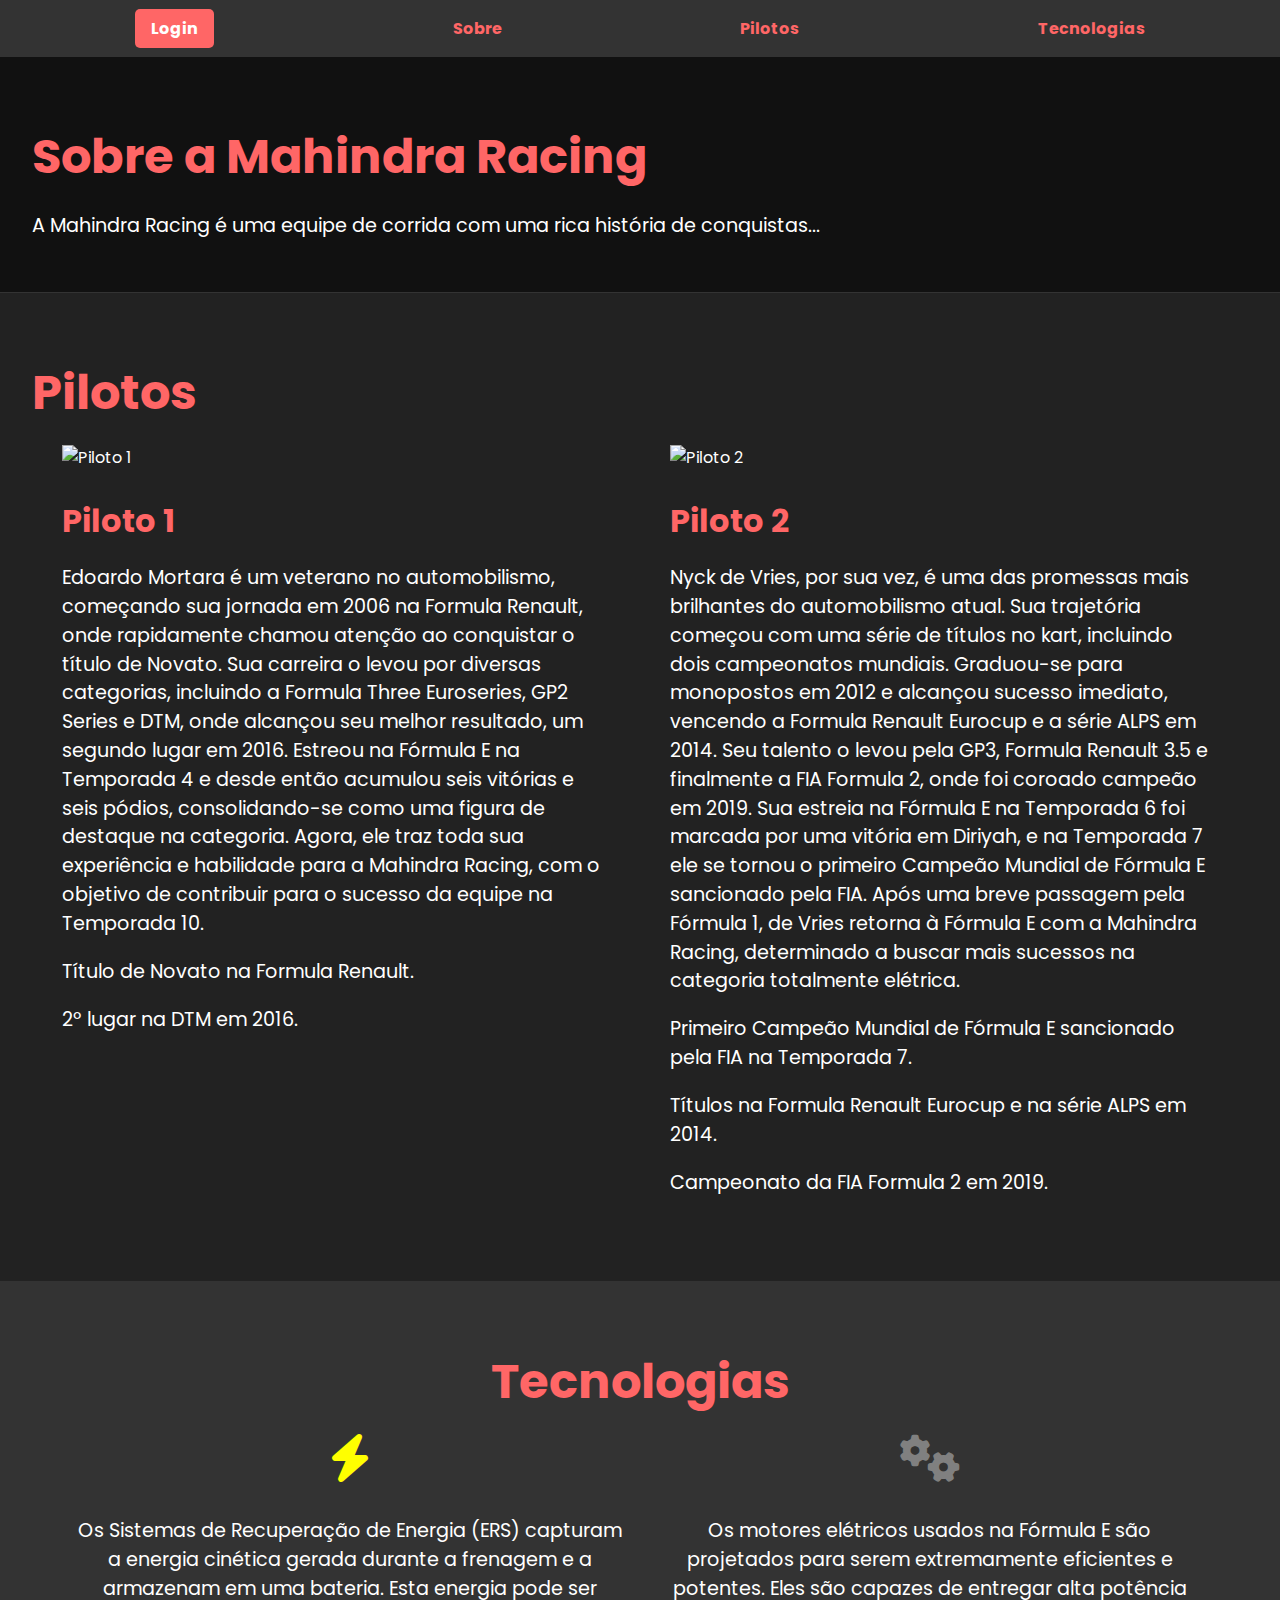
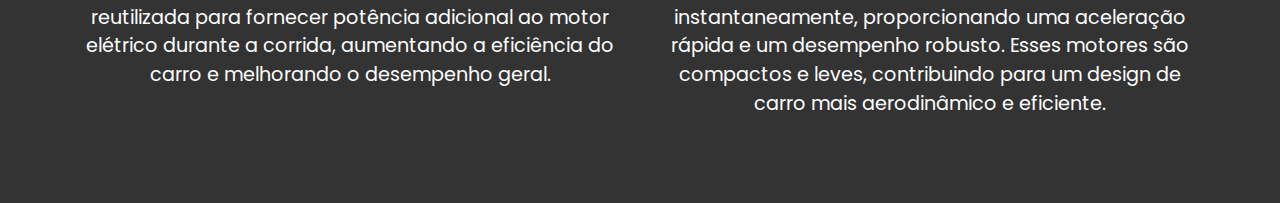
==== index.html @ 0c176dfe "adicionando sprint de web na org" ====
<!DOCTYPE html>
<html lang="pt">
<head>
    <meta charset="UTF-8">
    <meta name="viewport" content="width=device-width, initial-scale=1.0">
    <title>Mahindra Racing</title>
    <link rel="stylesheet" href="CSS/styles.css">
    <link rel="stylesheet" href="https://cdnjs.cloudflare.com/ajax/libs/font-awesome/6.0.0-beta3/css/all.min.css">
    <link href="https://fonts.googleapis.com/css2?family=Poppins:wght@400;700&display=swap" rel="stylesheet">
</head>
<body>
    <nav>
        <ul>
            <li><a href="login.html" class="login-link">Login</a></li>
            <li><a href="#sobre">Sobre</a></li>
            <li><a href="#pilotos">Pilotos</a></li>
            <li><a href="#tecnologias">Tecnologias</a></li>
        </ul>
    </nav>

    <div class="slideshow-container">
        <div class="mySlides fade">
            <img src="https://www.mahindraracing.com/_next/image?url=https%3A%2F%2Fwww.mahindraracing.com%2Fassets%2F1ba6a508-7164-4cf8-81af-1a603f392a72&w=1920&q=100" style="width:100%">
        </div>
        <div class="mySlides fade">
            <img src="https://resources.formula-e.pulselive.com/photo-resources/2022/11/10/10777747-42a4-4be5-b051-600dfeae76d8/Sloqx5LK.jpg?width=1440&height=810" style="width:100%">
        </div>
    </div>

    <section id="sobre">
        <h1>Sobre a Mahindra Racing</h1>
        <p>A Mahindra Racing é uma equipe de corrida com uma rica história de conquistas...</p>
    </section>

    <section id="pilotos">
        <h1>Pilotos</h1>
        <div class="pilotos-container">
            <div class="piloto">
                <img src="https://www.mahindraracing.com/_next/image?url=https%3A%2F%2Fwww.mahindraracing.com%2Fassets%2F4eea27ff-a222-4b56-97cb-f37882845bd2&w=1920&q=100" alt="Piloto 1">
                <h2>Piloto 1</h2>
                <p>Edoardo Mortara é um veterano no automobilismo, começando sua jornada em 2006 na Formula Renault, onde rapidamente chamou atenção ao conquistar o título de Novato. Sua carreira o levou por diversas categorias, incluindo a Formula Three Euroseries, GP2 Series e DTM, onde alcançou seu melhor resultado, um segundo lugar em 2016. Estreou na Fórmula E na Temporada 4 e desde então acumulou seis vitórias e seis pódios, consolidando-se como uma figura de destaque na categoria. Agora, ele traz toda sua experiência e habilidade para a Mahindra Racing, com o objetivo de contribuir para o sucesso da equipe na Temporada 10.</p>
                <p>Título de Novato na Formula Renault.</p>
                <p>2º lugar na DTM em 2016.</p>
            </div>
            <div class="piloto">
                <img src="https://www.mahindraracing.com/_next/image?url=https%3A%2F%2Fwww.mahindraracing.com%2Fassets%2Faac57e01-a02f-4573-92a5-82c393ca94e6&w=1920&q=100" alt="Piloto 2">
                <h2>Piloto 2</h2>
                <p>Nyck de Vries, por sua vez, é uma das promessas mais brilhantes do automobilismo atual. Sua trajetória começou com uma série de títulos no kart, incluindo dois campeonatos mundiais. Graduou-se para monopostos em 2012 e alcançou sucesso imediato, vencendo a Formula Renault Eurocup e a série ALPS em 2014. Seu talento o levou pela GP3, Formula Renault 3.5 e finalmente a FIA Formula 2, onde foi coroado campeão em 2019. Sua estreia na Fórmula E na Temporada 6 foi marcada por uma vitória em Diriyah, e na Temporada 7 ele se tornou o primeiro Campeão Mundial de Fórmula E sancionado pela FIA. Após uma breve passagem pela Fórmula 1, de Vries retorna à Fórmula E com a Mahindra Racing, determinado a buscar mais sucessos na categoria totalmente elétrica.</p>
                <p>Primeiro Campeão Mundial de Fórmula E sancionado pela FIA na Temporada 7.</p>
                <p>Títulos na Formula Renault Eurocup e na série ALPS em 2014.</p>
                <p>Campeonato da FIA Formula 2 em 2019.</p>
            </div>
        </div>
    </section>

    <section id="tecnologias">
        <h1>Tecnologias</h1>
        <div class="tecnologia-container">
            <div class="tecnologia">
                <i class="fas fa-bolt" style="font-size:48px;color:yellow"></i>
                <p>Os Sistemas de Recuperação de Energia (ERS) capturam a energia cinética gerada durante a frenagem e a armazenam em uma bateria. Esta energia pode ser reutilizada para fornecer potência adicional ao motor elétrico durante a corrida, aumentando a eficiência do carro e melhorando o desempenho geral.</p>
            </div>
            <div class="tecnologia">
                <i class="fas fa-cogs" style="font-size:48px;color:gray"></i>
                <p>Os motores elétricos usados na Fórmula E são projetados para serem extremamente eficientes e potentes. Eles são capazes de entregar alta potência instantaneamente, proporcionando uma aceleração rápida e um desempenho robusto. Esses motores são compactos e leves, contribuindo para um design de carro mais aerodinâmico e eficiente.</p>
            </div>
        </div>
    </section>

    <script src="js/scripts.js"></script>
</body>
</html>
---- CSS/styles.css ----
body {
    font-family: 'Poppins', sans-serif;
    margin: 0;
    padding: 0;
    background-color: #000;
    color: #fff;
    scroll-behavior: smooth;
}

nav {
    background-color: #333;
    padding: 1rem;
}

nav ul {
    list-style: none;
    display: flex;
    justify-content: space-around;
    margin: 0;
    padding: 0;
}

nav ul li {
    margin: 0 10px;
}

nav ul li a {
    color: #ff6666;
    text-decoration: none;
    font-weight: bold;
}

nav ul li a.login-link {
    background-color: #ff6666;
    color: #fff;
    padding: 0.5rem 1rem;
    border-radius: 5px;
}

nav ul li a.login-link:hover {
    background-color: #cc4d4d;
}

/* Estilos adicionais aqui */


.slideshow-container {
    position: relative;
    max-width: 100%;
    margin: auto;
    overflow: hidden;
}

.mySlides {
    display: none;
}

.mySlides img {
    width: 100%;
}

.fade {
    animation-name: fade;
    animation-duration: 1.5s;
}

@keyframes fade {
    from {opacity: .4}
    to {opacity: 1}
}

section {
    padding: 2rem;
    border-bottom: 1px solid #333;
}

#sobre {
    background-color: #111;
    text-align: left; /* Alinhamento à esquerda */
}

#pilotos {
    background-color: #222;
    
}



#tecnologias {
    background-color: #333;
    text-align: center; /* Centraliza as tecnologias */
}

h1 {
    color: #ff6666; /* vermelho suave */
    font-size: 3rem; /* tamanho aumentado */
    margin-bottom: 1rem;
}

h2 {
    color: #ff6666; /* vermelho suave */
    font-size: 2rem; /* tamanho aumentado */
    margin-bottom: 0.5rem;
}

p {
    color: #ffffff; /* branco */
    font-size: 1.2rem; /* tamanho aumentado */
    line-height: 1.5;
}

.pilotos-container {
    display: flex;
    justify-content: space-around;
    flex-wrap: wrap;
}

.light {
    width: 100px;
    height: 100px;
    background-color: #ff6666;
    border-radius: 50%;
    animation: pulse 2s infinite alternate;
}

@keyframes pulse {
    0% {
        box-shadow: 0 0 20px 5px rgba(255, 102, 102, 0.2);
    }
    100% {
        box-shadow: 0 0 50px 10px rgba(255, 102, 102, 0.9);
    }
}


.piloto, .tecnologia {
    margin-bottom: 2rem;
    flex: 1;
    min-width: 300px; /* ajuste conforme necessário */
    max-width: 45%; /* para garantir algum espaçamento entre os elementos */
}

.tecnologia-container {
    display: flex;
    justify-content: center;
    gap: 2rem;
}

.tecnologia i {
    margin-bottom: 1rem;
}
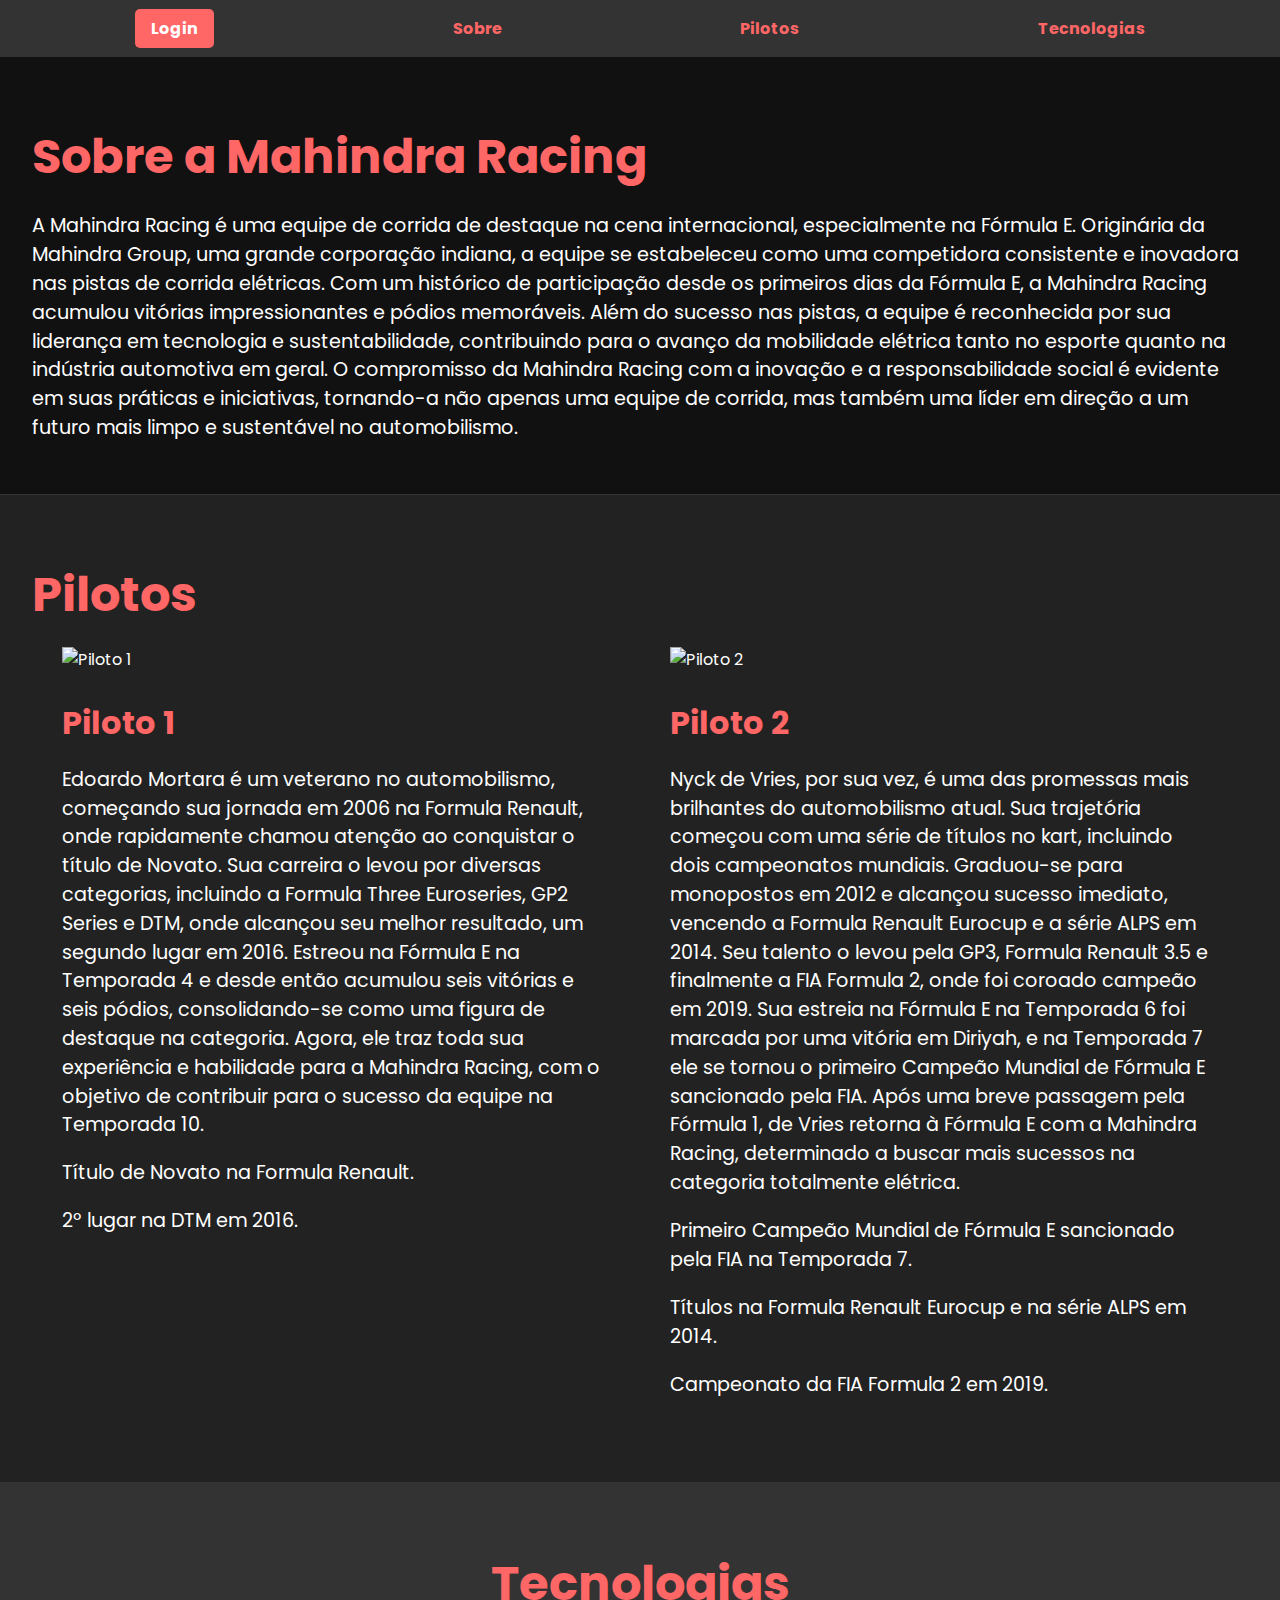
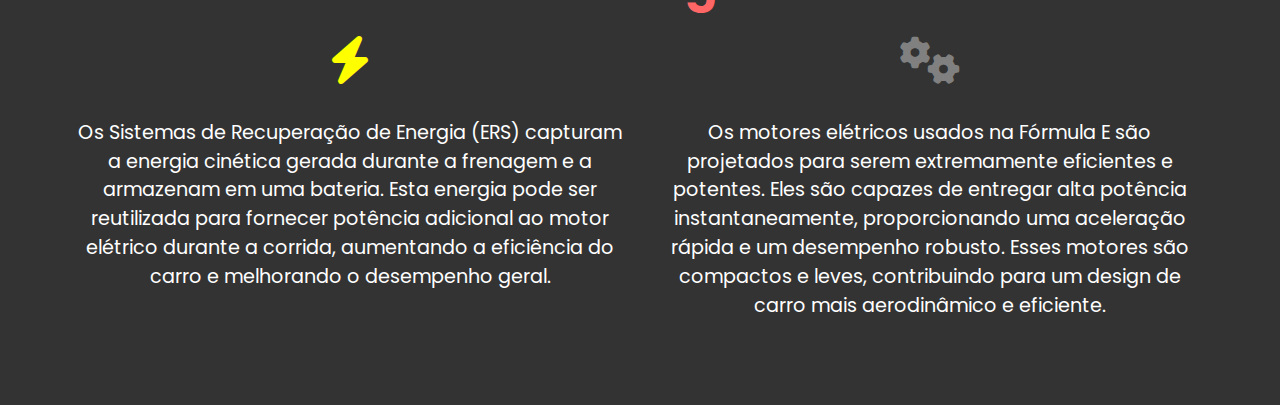
==== commit c1612907: "adicionando o sobre" ====
--- a/index.html
+++ b/index.html
@@ -29,7 +29,11 @@
 
     <section id="sobre">
         <h1>Sobre a Mahindra Racing</h1>
-        <p>A Mahindra Racing é uma equipe de corrida com uma rica história de conquistas...</p>
+        <p>A Mahindra Racing é uma equipe de corrida de destaque na cena internacional, especialmente na Fórmula E. Originária da Mahindra Group, uma grande corporação indiana, a equipe se estabeleceu como uma competidora consistente e inovadora nas pistas de corrida elétricas.
+
+            Com um histórico de participação desde os primeiros dias da Fórmula E, a Mahindra Racing acumulou vitórias impressionantes e pódios memoráveis. Além do sucesso nas pistas, a equipe é reconhecida por sua liderança em tecnologia e sustentabilidade, contribuindo para o avanço da mobilidade elétrica tanto no esporte quanto na indústria automotiva em geral.
+            
+            O compromisso da Mahindra Racing com a inovação e a responsabilidade social é evidente em suas práticas e iniciativas, tornando-a não apenas uma equipe de corrida, mas também uma líder em direção a um futuro mais limpo e sustentável no automobilismo.</p>
     </section>
 
     <section id="pilotos">
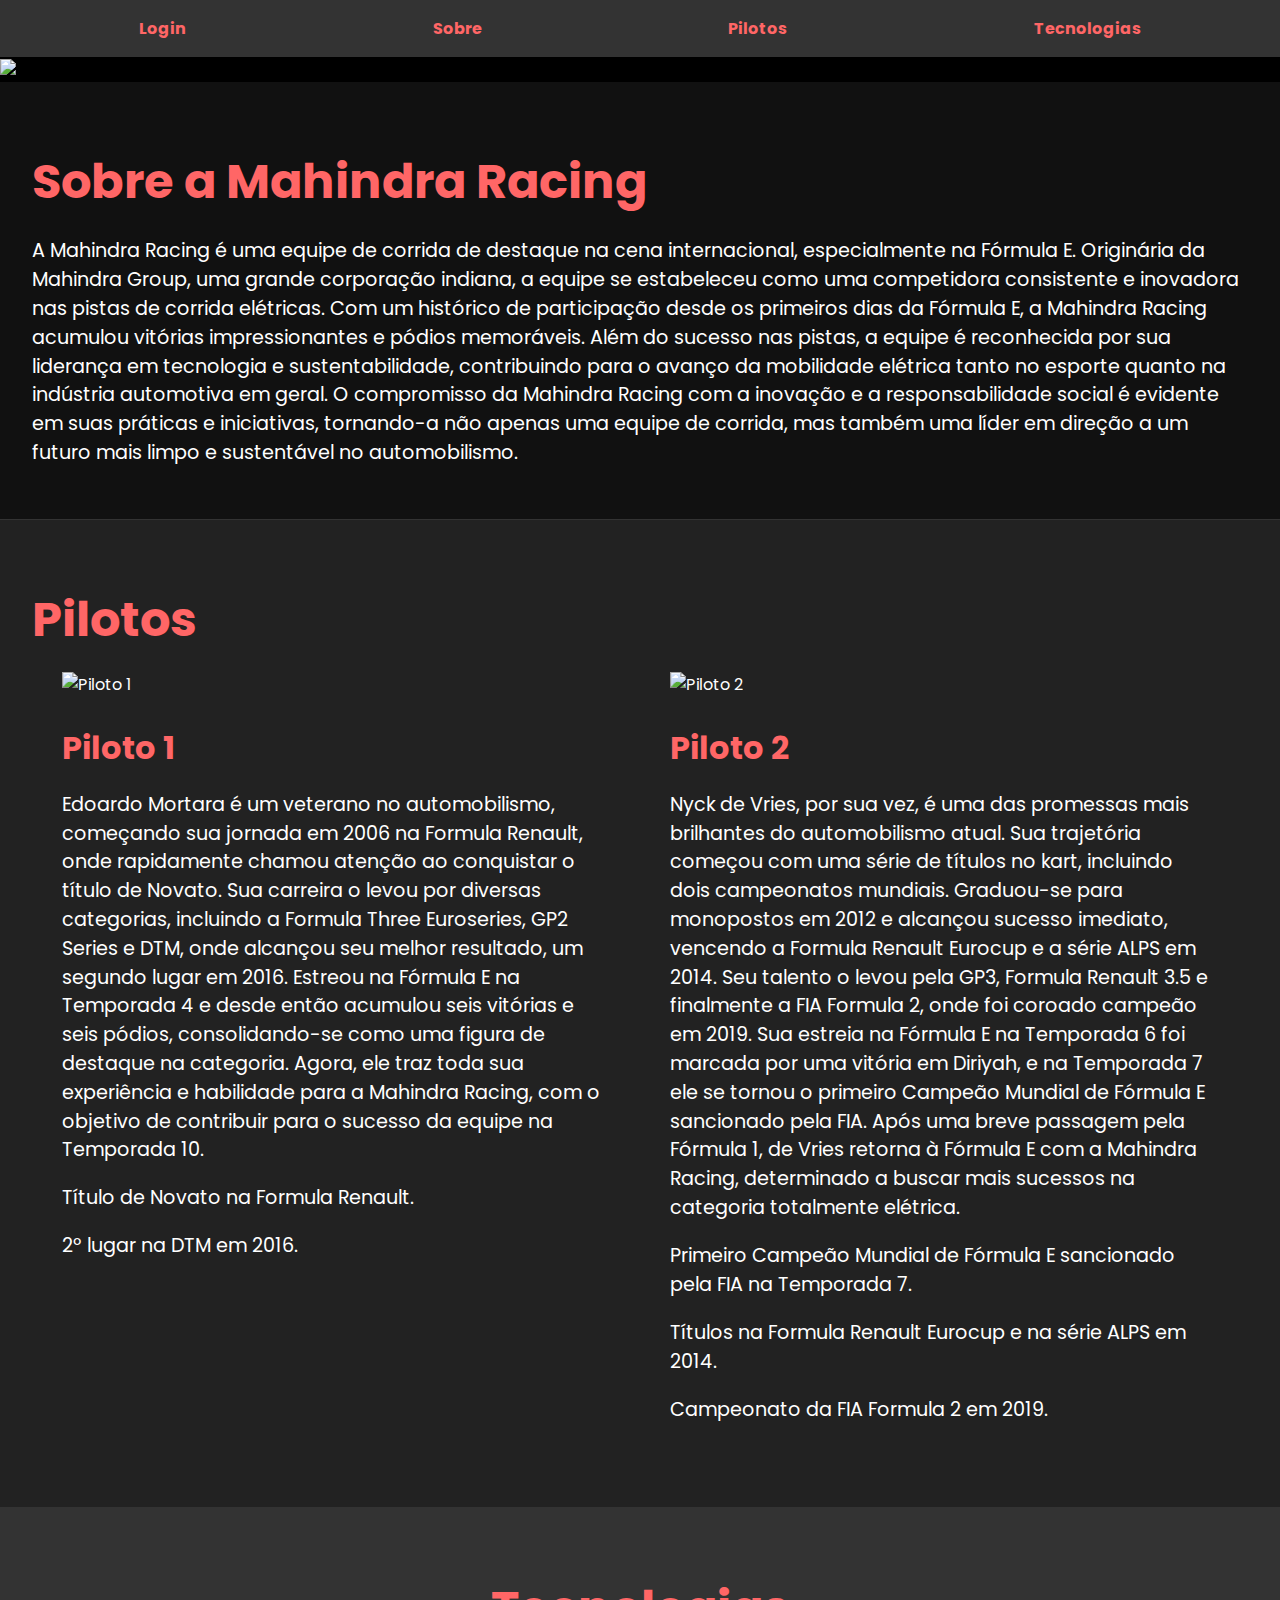
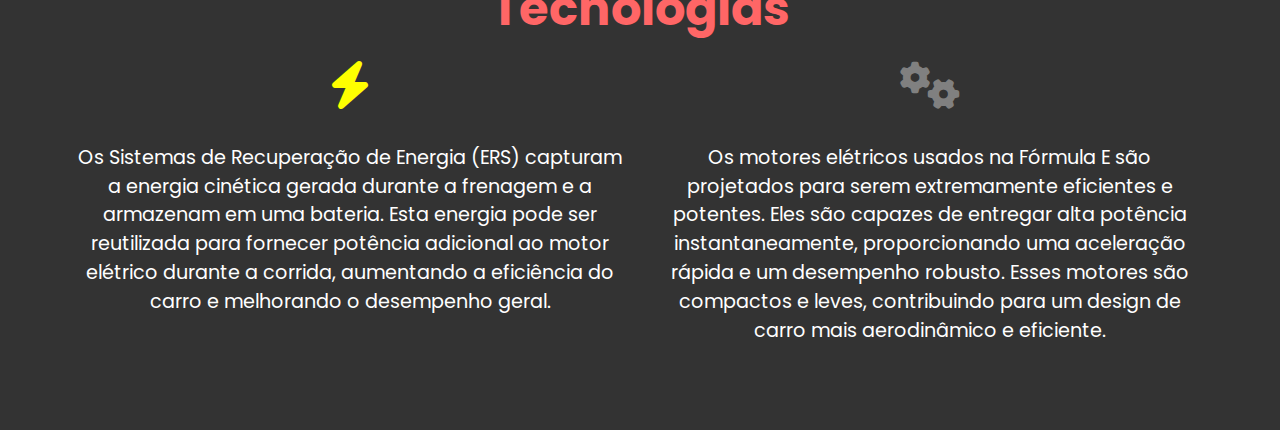
==== commit d293c0b1: "resolvendo  erro do slideshow" ====
--- a/index.html
+++ b/index.html
@@ -18,59 +18,57 @@
         </ul>
     </nav>
 
-    <div class="slideshow-container">
-        <div class="mySlides fade">
-            <img src="https://www.mahindraracing.com/_next/image?url=https%3A%2F%2Fwww.mahindraracing.com%2Fassets%2F1ba6a508-7164-4cf8-81af-1a603f392a72&w=1920&q=100" style="width:100%">
+<div class="slideshow-container">
+    <div class="mySlides fade">
+        <img src="https://www.mahindraracing.com/_next/image?url=https%3A%2F%2Fwww.mahindraracing.com%2Fassets%2F1ba6a508-7164-4cf8-81af-1a603f392a72&w=1920&q=100" style="width:100%">
+    </div>
+    <div class="mySlides fade">
+        <img src="https://resources.formula-e.pulselive.com/photo-resources/2022/11/10/10777747-42a4-4be5-b051-600dfeae76d8/Sloqx5LK.jpg?width=1440&height=810" style="width:100%">
+    </div>
+</div>
+
+<section id="sobre">
+    <h1>Sobre a Mahindra Racing</h1>
+    <p>A Mahindra Racing é uma equipe de corrida de destaque na cena internacional, especialmente na Fórmula E. Originária da Mahindra Group, uma grande corporação indiana, a equipe se estabeleceu como uma competidora consistente e inovadora nas pistas de corrida elétricas.
+
+        Com um histórico de participação desde os primeiros dias da Fórmula E, a Mahindra Racing acumulou vitórias impressionantes e pódios memoráveis. Além do sucesso nas pistas, a equipe é reconhecida por sua liderança em tecnologia e sustentabilidade, contribuindo para o avanço da mobilidade elétrica tanto no esporte quanto na indústria automotiva em geral.
+        
+        O compromisso da Mahindra Racing com a inovação e a responsabilidade social é evidente em suas práticas e iniciativas, tornando-a não apenas uma equipe de corrida, mas também uma líder em direção a um futuro mais limpo e sustentável no automobilismo.</p>
+</section>
+
+<section id="pilotos">
+    <h1>Pilotos</h1>
+    <div class="pilotos-container">
+        <div class="piloto">
+            <img src="https://www.mahindraracing.com/_next/image?url=https%3A%2F%2Fwww.mahindraracing.com%2Fassets%2F4eea27ff-a222-4b56-97cb-f37882845bd2&w=1920&q=100" alt="Piloto 1">
+            <h2>Piloto 1</h2>
+            <p>Edoardo Mortara é um veterano no automobilismo, começando sua jornada em 2006 na Formula Renault, onde rapidamente chamou atenção ao conquistar o título de Novato. Sua carreira o levou por diversas categorias, incluindo a Formula Three Euroseries, GP2 Series e DTM, onde alcançou seu melhor resultado, um segundo lugar em 2016. Estreou na Fórmula E na Temporada 4 e desde então acumulou seis vitórias e seis pódios, consolidando-se como uma figura de destaque na categoria. Agora, ele traz toda sua experiência e habilidade para a Mahindra Racing, com o objetivo de contribuir para o sucesso da equipe na Temporada 10.</p>
+            <p>Título de Novato na Formula Renault.</p>
+            <p>2º lugar na DTM em 2016.</p>
         </div>
-        <div class="mySlides fade">
-            <img src="https://resources.formula-e.pulselive.com/photo-resources/2022/11/10/10777747-42a4-4be5-b051-600dfeae76d8/Sloqx5LK.jpg?width=1440&height=810" style="width:100%">
+        <div class="piloto">
+            <img src="https://www.mahindraracing.com/_next/image?url=https%3A%2F%2Fwww.mahindraracing.com%2Fassets%2Faac57e01-a02f-4573-92a5-82c393ca94e6&w=1920&q=100" alt="Piloto 2">
+            <h2>Piloto 2</h2>
+            <p>Nyck de Vries, por sua vez, é uma das promessas mais brilhantes do automobilismo atual. Sua trajetória começou com uma série de títulos no kart, incluindo dois campeonatos mundiais. Graduou-se para monopostos em 2012 e alcançou sucesso imediato, vencendo a Formula Renault Eurocup e a série ALPS em 2014. Seu talento o levou pela GP3, Formula Renault 3.5 e finalmente a FIA Formula 2, onde foi coroado campeão em 2019. Sua estreia na Fórmula E na Temporada 6 foi marcada por uma vitória em Diriyah, e na Temporada 7 ele se tornou o primeiro Campeão Mundial de Fórmula E sancionado pela FIA. Após uma breve passagem pela Fórmula 1, de Vries retorna à Fórmula E com a Mahindra Racing, determinado a buscar mais sucessos na categoria totalmente elétrica.</p>
+            <p>Primeiro Campeão Mundial de Fórmula E sancionado pela FIA na Temporada 7.</p>
+            <p>Títulos na Formula Renault Eurocup e na série ALPS em 2014.</p>
+            <p>Campeonato da FIA Formula 2 em 2019.</p>
         </div>
     </div>
+</section>
 
-    <section id="sobre">
-        <h1>Sobre a Mahindra Racing</h1>
-        <p>A Mahindra Racing é uma equipe de corrida de destaque na cena internacional, especialmente na Fórmula E. Originária da Mahindra Group, uma grande corporação indiana, a equipe se estabeleceu como uma competidora consistente e inovadora nas pistas de corrida elétricas.
+<section id="tecnologias">
+    <h1>Tecnologias</h1>
+    <div class="tecnologia-container">
+        <div class="tecnologia">
+            <i class="fas fa-bolt" style="font-size:48px;color:yellow"></i>
+            <p>Os Sistemas de Recuperação de Energia (ERS) capturam a energia cinética gerada durante a frenagem e a armazenam em uma bateria. Esta energia pode ser reutilizada para fornecer potência adicional ao motor elétrico durante a corrida, aumentando a eficiência do carro e melhorando o desempenho geral.</p>
+        </div>
+        <div class="tecnologia">
+            <i class="fas fa-cogs" style="font-size:48px;color:gray"></i>
+            <p>Os motores elétricos usados na Fórmula E são projetados para serem extremamente eficientes e potentes. Eles são capazes de entregar alta potência instantaneamente, proporcionando uma aceleração rápida e um desempenho robusto. Esses motores são compactos e leves, contribuindo para um design de carro mais aerodinâmico e eficiente.</p>
+        </div>
+    </div>
+</section>
 
-            Com um histórico de participação desde os primeiros dias da Fórmula E, a Mahindra Racing acumulou vitórias impressionantes e pódios memoráveis. Além do sucesso nas pistas, a equipe é reconhecida por sua liderança em tecnologia e sustentabilidade, contribuindo para o avanço da mobilidade elétrica tanto no esporte quanto na indústria automotiva em geral.
-            
-            O compromisso da Mahindra Racing com a inovação e a responsabilidade social é evidente em suas práticas e iniciativas, tornando-a não apenas uma equipe de corrida, mas também uma líder em direção a um futuro mais limpo e sustentável no automobilismo.</p>
-    </section>
-
-    <section id="pilotos">
-        <h1>Pilotos</h1>
-        <div class="pilotos-container">
-            <div class="piloto">
-                <img src="https://www.mahindraracing.com/_next/image?url=https%3A%2F%2Fwww.mahindraracing.com%2Fassets%2F4eea27ff-a222-4b56-97cb-f37882845bd2&w=1920&q=100" alt="Piloto 1">
-                <h2>Piloto 1</h2>
-                <p>Edoardo Mortara é um veterano no automobilismo, começando sua jornada em 2006 na Formula Renault, onde rapidamente chamou atenção ao conquistar o título de Novato. Sua carreira o levou por diversas categorias, incluindo a Formula Three Euroseries, GP2 Series e DTM, onde alcançou seu melhor resultado, um segundo lugar em 2016. Estreou na Fórmula E na Temporada 4 e desde então acumulou seis vitórias e seis pódios, consolidando-se como uma figura de destaque na categoria. Agora, ele traz toda sua experiência e habilidade para a Mahindra Racing, com o objetivo de contribuir para o sucesso da equipe na Temporada 10.</p>
-                <p>Título de Novato na Formula Renault.</p>
-                <p>2º lugar na DTM em 2016.</p>
-            </div>
-            <div class="piloto">
-                <img src="https://www.mahindraracing.com/_next/image?url=https%3A%2F%2Fwww.mahindraracing.com%2Fassets%2Faac57e01-a02f-4573-92a5-82c393ca94e6&w=1920&q=100" alt="Piloto 2">
-                <h2>Piloto 2</h2>
-                <p>Nyck de Vries, por sua vez, é uma das promessas mais brilhantes do automobilismo atual. Sua trajetória começou com uma série de títulos no kart, incluindo dois campeonatos mundiais. Graduou-se para monopostos em 2012 e alcançou sucesso imediato, vencendo a Formula Renault Eurocup e a série ALPS em 2014. Seu talento o levou pela GP3, Formula Renault 3.5 e finalmente a FIA Formula 2, onde foi coroado campeão em 2019. Sua estreia na Fórmula E na Temporada 6 foi marcada por uma vitória em Diriyah, e na Temporada 7 ele se tornou o primeiro Campeão Mundial de Fórmula E sancionado pela FIA. Após uma breve passagem pela Fórmula 1, de Vries retorna à Fórmula E com a Mahindra Racing, determinado a buscar mais sucessos na categoria totalmente elétrica.</p>
-                <p>Primeiro Campeão Mundial de Fórmula E sancionado pela FIA na Temporada 7.</p>
-                <p>Títulos na Formula Renault Eurocup e na série ALPS em 2014.</p>
-                <p>Campeonato da FIA Formula 2 em 2019.</p>
-            </div>
-        </div>
-    </section>
-
-    <section id="tecnologias">
-        <h1>Tecnologias</h1>
-        <div class="tecnologia-container">
-            <div class="tecnologia">
-                <i class="fas fa-bolt" style="font-size:48px;color:yellow"></i>
-                <p>Os Sistemas de Recuperação de Energia (ERS) capturam a energia cinética gerada durante a frenagem e a armazenam em uma bateria. Esta energia pode ser reutilizada para fornecer potência adicional ao motor elétrico durante a corrida, aumentando a eficiência do carro e melhorando o desempenho geral.</p>
-            </div>
-            <div class="tecnologia">
-                <i class="fas fa-cogs" style="font-size:48px;color:gray"></i>
-                <p>Os motores elétricos usados na Fórmula E são projetados para serem extremamente eficientes e potentes. Eles são capazes de entregar alta potência instantaneamente, proporcionando uma aceleração rápida e um desempenho robusto. Esses motores são compactos e leves, contribuindo para um design de carro mais aerodinâmico e eficiente.</p>
-            </div>
-        </div>
-    </section>
-
-    <script src="js/scripts.js"></script>
-</body>
-</html>
+<script src="scripts.js"></script>--- a/CSS/styles.css
+++ b/CSS/styles.css
@@ -4,7 +4,7 @@
     padding: 0;
     background-color: #000;
     color: #fff;
-    scroll-behavior: smooth;
+    scroll-behavior: smooth; /* Adicionado para rolagem suave */
 }
 
 nav {
@@ -20,29 +20,11 @@
     padding: 0;
 }
 
-nav ul li {
-    margin: 0 10px;
-}
-
 nav ul li a {
     color: #ff6666;
     text-decoration: none;
     font-weight: bold;
 }
-
-nav ul li a.login-link {
-    background-color: #ff6666;
-    color: #fff;
-    padding: 0.5rem 1rem;
-    border-radius: 5px;
-}
-
-nav ul li a.login-link:hover {
-    background-color: #cc4d4d;
-}
-
-/* Estilos adicionais aqui */
-
 
 .slideshow-container {
     position: relative;
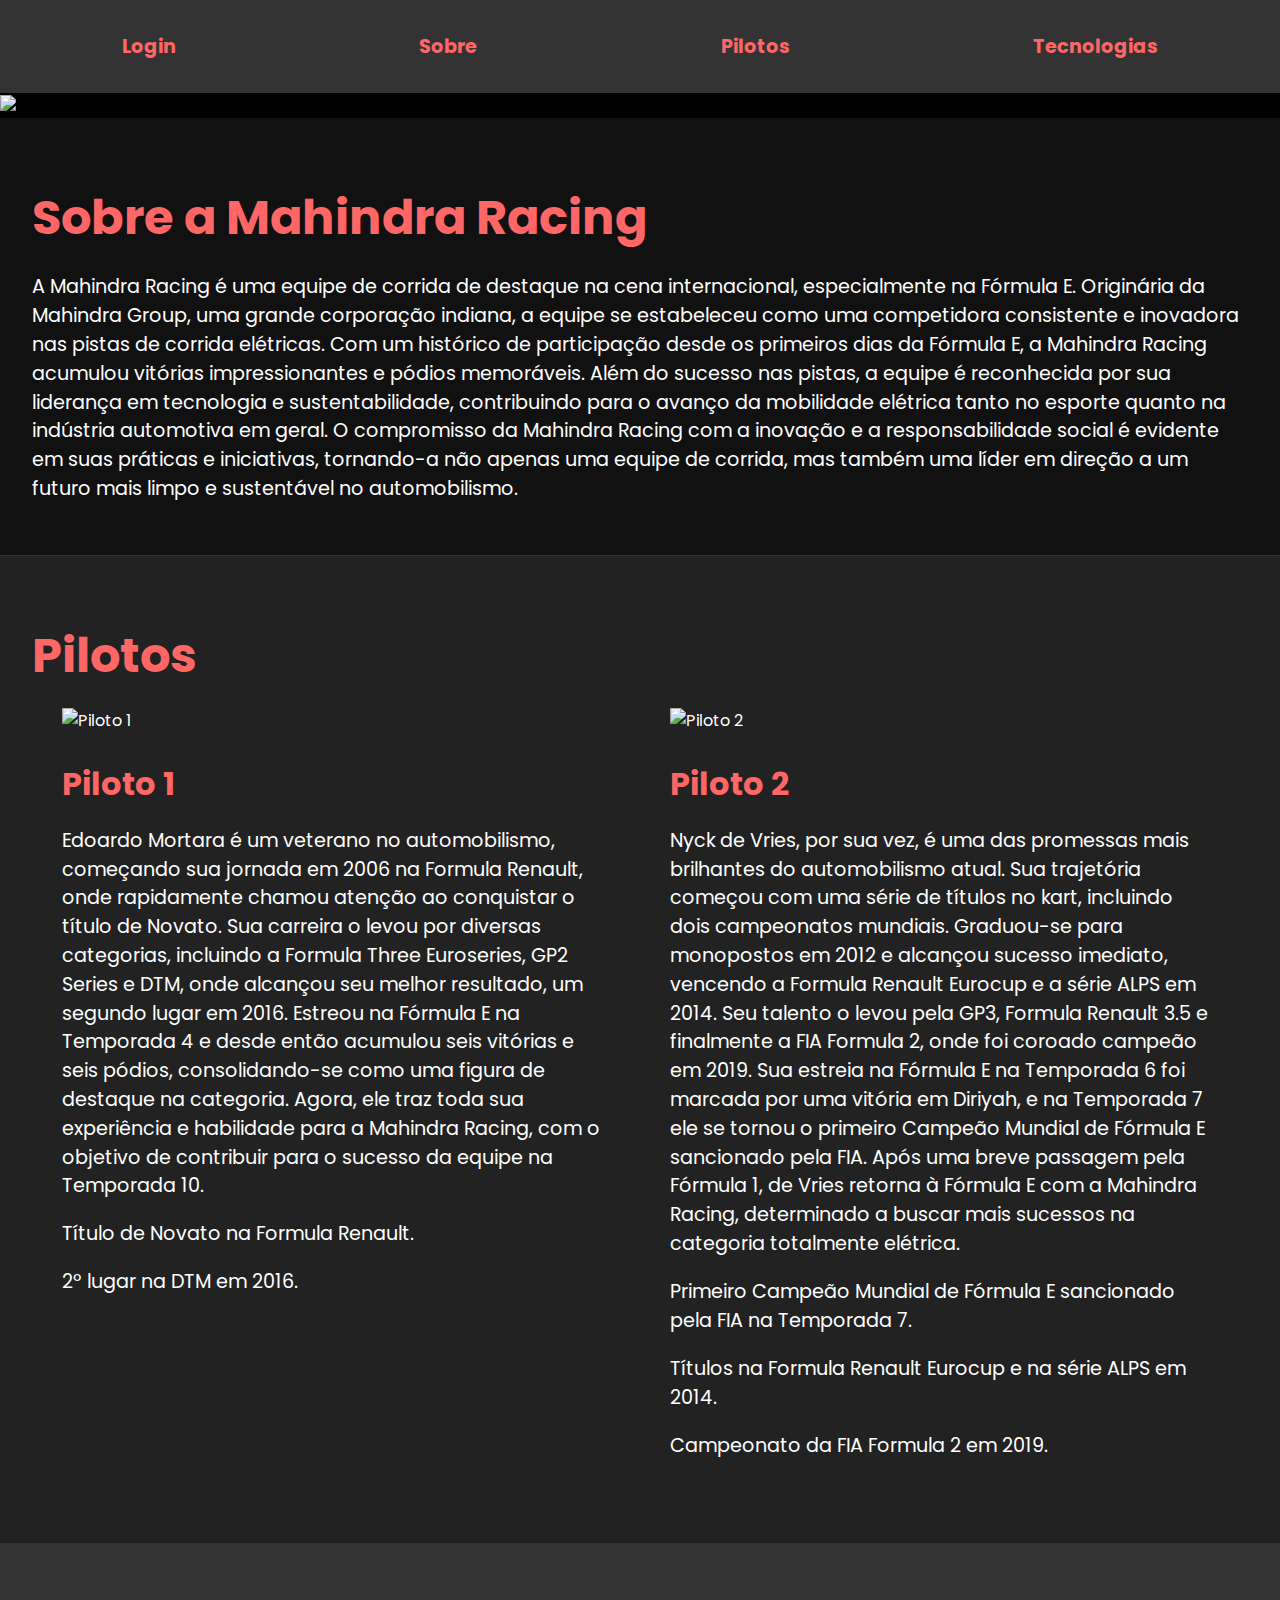
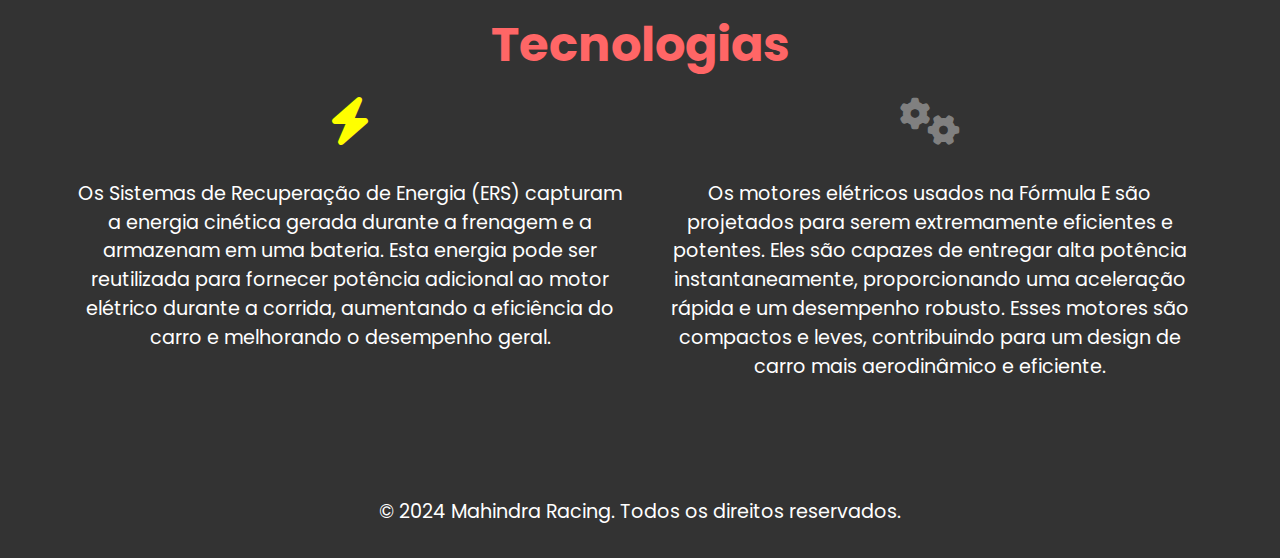
==== commit 6943e5b0: "adicionando alguns estilos" ====
--- a/index.html
+++ b/index.html
@@ -71,4 +71,9 @@
     </div>
 </section>
 
+<footer>
+    <p>&copy; 2024 Mahindra Racing. Todos os direitos reservados.</p>
+</footer>
+
+
 <script src="scripts.js"></script>--- a/CSS/styles.css
+++ b/CSS/styles.css
@@ -9,7 +9,7 @@
 
 nav {
     background-color: #333;
-    padding: 1rem;
+    padding: 2rem 0; /* Aumentando o padding vertical */
 }
 
 nav ul {
@@ -18,6 +18,7 @@
     justify-content: space-around;
     margin: 0;
     padding: 0;
+    font-size: 1.2rem; /* Aumentando o tamanho da fonte da navegação */
 }
 
 nav ul li a {
@@ -39,7 +40,9 @@
 
 .mySlides img {
     width: 100%;
+    max-height: 800px; /* Definindo uma altura máxima para as imagens */
 }
+
 
 .fade {
     animation-name: fade;
@@ -132,3 +135,13 @@
     margin-bottom: 1rem;
 }
 
+footer {
+    background-color: #333;
+    color: #fff;
+    text-align: center;
+    padding: 2rem 0;
+}
+
+footer p {
+    margin: 0;
+}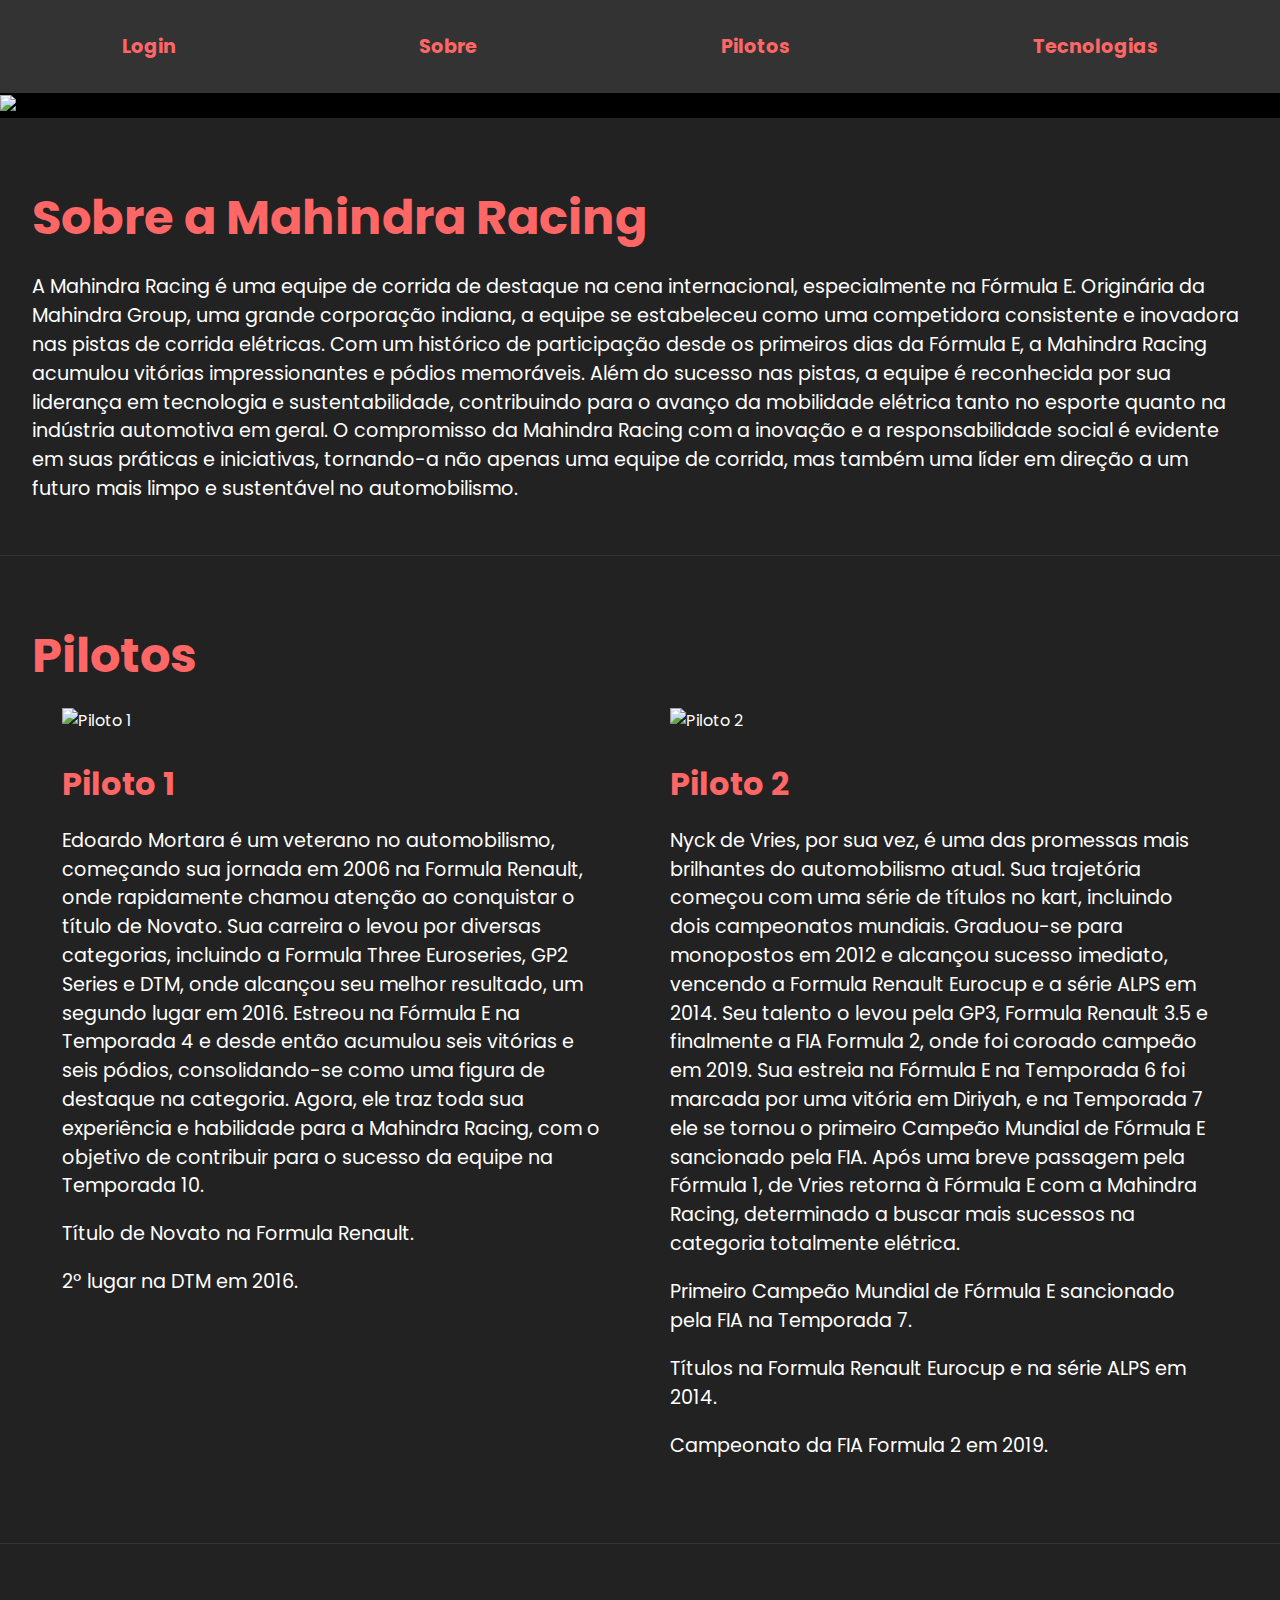
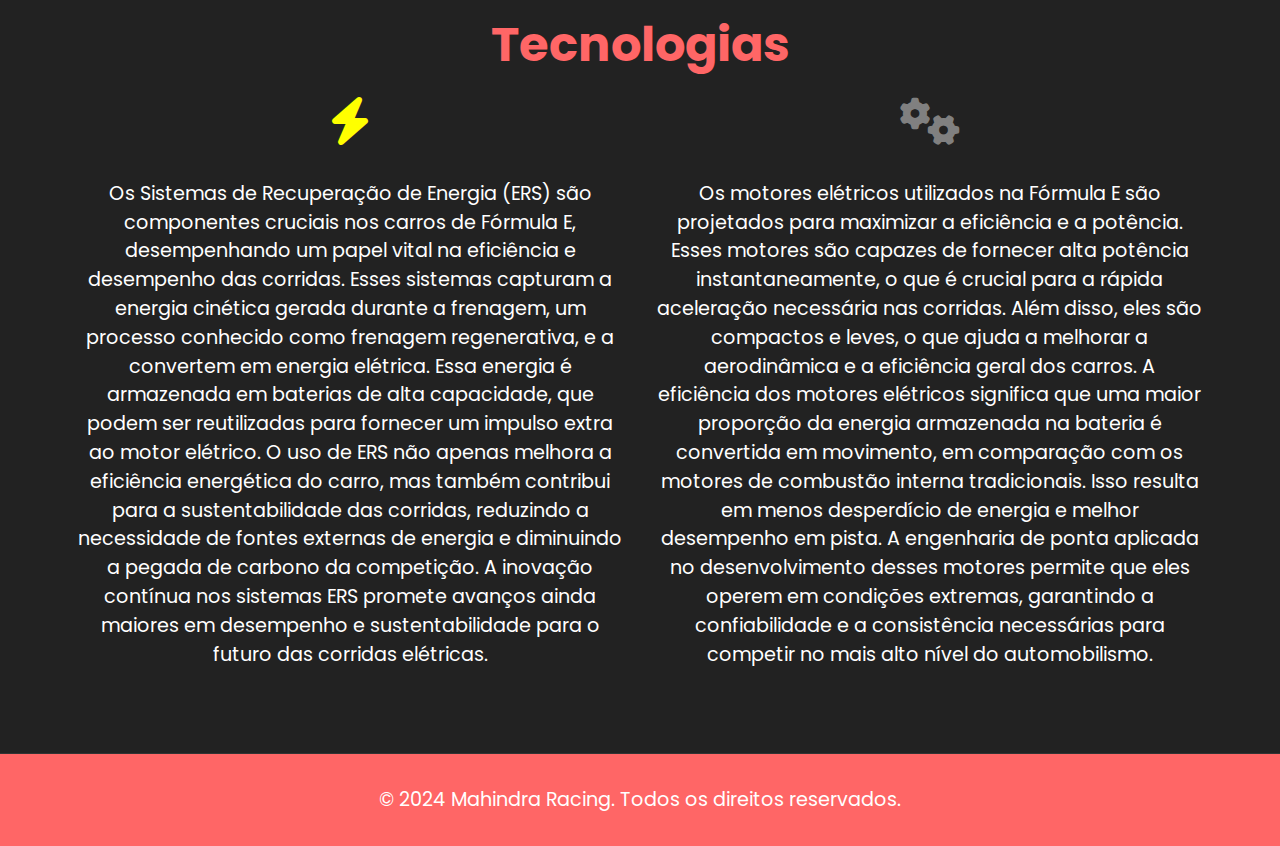
==== commit 50797e83: "adicionando texto completo das tecnologias" ====
--- a/index.html
+++ b/index.html
@@ -24,6 +24,9 @@
     </div>
     <div class="mySlides fade">
         <img src="https://resources.formula-e.pulselive.com/photo-resources/2022/11/10/10777747-42a4-4be5-b051-600dfeae76d8/Sloqx5LK.jpg?width=1440&height=810" style="width:100%">
+    </div>
+    <div class="mySlides fade">
+        <img src="https://resize.indiatvnews.com/en/centered/newbucket/1200_675/2023/02/mahindra-1677329671.jpg">
     </div>
 </div>
 
@@ -62,11 +65,11 @@
     <div class="tecnologia-container">
         <div class="tecnologia">
             <i class="fas fa-bolt" style="font-size:48px;color:yellow"></i>
-            <p>Os Sistemas de Recuperação de Energia (ERS) capturam a energia cinética gerada durante a frenagem e a armazenam em uma bateria. Esta energia pode ser reutilizada para fornecer potência adicional ao motor elétrico durante a corrida, aumentando a eficiência do carro e melhorando o desempenho geral.</p>
+            <p>Os Sistemas de Recuperação de Energia (ERS) são componentes cruciais nos carros de Fórmula E, desempenhando um papel vital na eficiência e desempenho das corridas. Esses sistemas capturam a energia cinética gerada durante a frenagem, um processo conhecido como frenagem regenerativa, e a convertem em energia elétrica. Essa energia é armazenada em baterias de alta capacidade, que podem ser reutilizadas para fornecer um impulso extra ao motor elétrico. O uso de ERS não apenas melhora a eficiência energética do carro, mas também contribui para a sustentabilidade das corridas, reduzindo a necessidade de fontes externas de energia e diminuindo a pegada de carbono da competição. A inovação contínua nos sistemas ERS promete avanços ainda maiores em desempenho e sustentabilidade para o futuro das corridas elétricas.</p>
         </div>
         <div class="tecnologia">
             <i class="fas fa-cogs" style="font-size:48px;color:gray"></i>
-            <p>Os motores elétricos usados na Fórmula E são projetados para serem extremamente eficientes e potentes. Eles são capazes de entregar alta potência instantaneamente, proporcionando uma aceleração rápida e um desempenho robusto. Esses motores são compactos e leves, contribuindo para um design de carro mais aerodinâmico e eficiente.</p>
+            <p>Os motores elétricos utilizados na Fórmula E são projetados para maximizar a eficiência e a potência. Esses motores são capazes de fornecer alta potência instantaneamente, o que é crucial para a rápida aceleração necessária nas corridas. Além disso, eles são compactos e leves, o que ajuda a melhorar a aerodinâmica e a eficiência geral dos carros. A eficiência dos motores elétricos significa que uma maior proporção da energia armazenada na bateria é convertida em movimento, em comparação com os motores de combustão interna tradicionais. Isso resulta em menos desperdício de energia e melhor desempenho em pista. A engenharia de ponta aplicada no desenvolvimento desses motores permite que eles operem em condições extremas, garantindo a confiabilidade e a consistência necessárias para competir no mais alto nível do automobilismo.</p>
         </div>
     </div>
 </section>
--- a/CSS/styles.css
+++ b/CSS/styles.css
@@ -25,6 +25,13 @@
     color: #ff6666;
     text-decoration: none;
     font-weight: bold;
+}
+
+nav ul li a:hover {
+    color: #fff; /* Cor ao passar o mouse */
+    background-color: #ff6666; /* Cor de fundo ao passar o mouse */
+    padding: 0.5rem; /* Adicionando padding ao passar o mouse */
+    border-radius: 10px; /* Bordas arredondadas */
 }
 
 .slideshow-container {
@@ -60,7 +67,7 @@
 }
 
 #sobre {
-    background-color: #111;
+    background-color: #222;
     text-align: left; /* Alinhamento à esquerda */
 }
 
@@ -72,7 +79,7 @@
 
 
 #tecnologias {
-    background-color: #333;
+    background-color: #222;
     text-align: center; /* Centraliza as tecnologias */
 }
 
@@ -136,7 +143,7 @@
 }
 
 footer {
-    background-color: #333;
+    background-color: #ff6666;
     color: #fff;
     text-align: center;
     padding: 2rem 0;
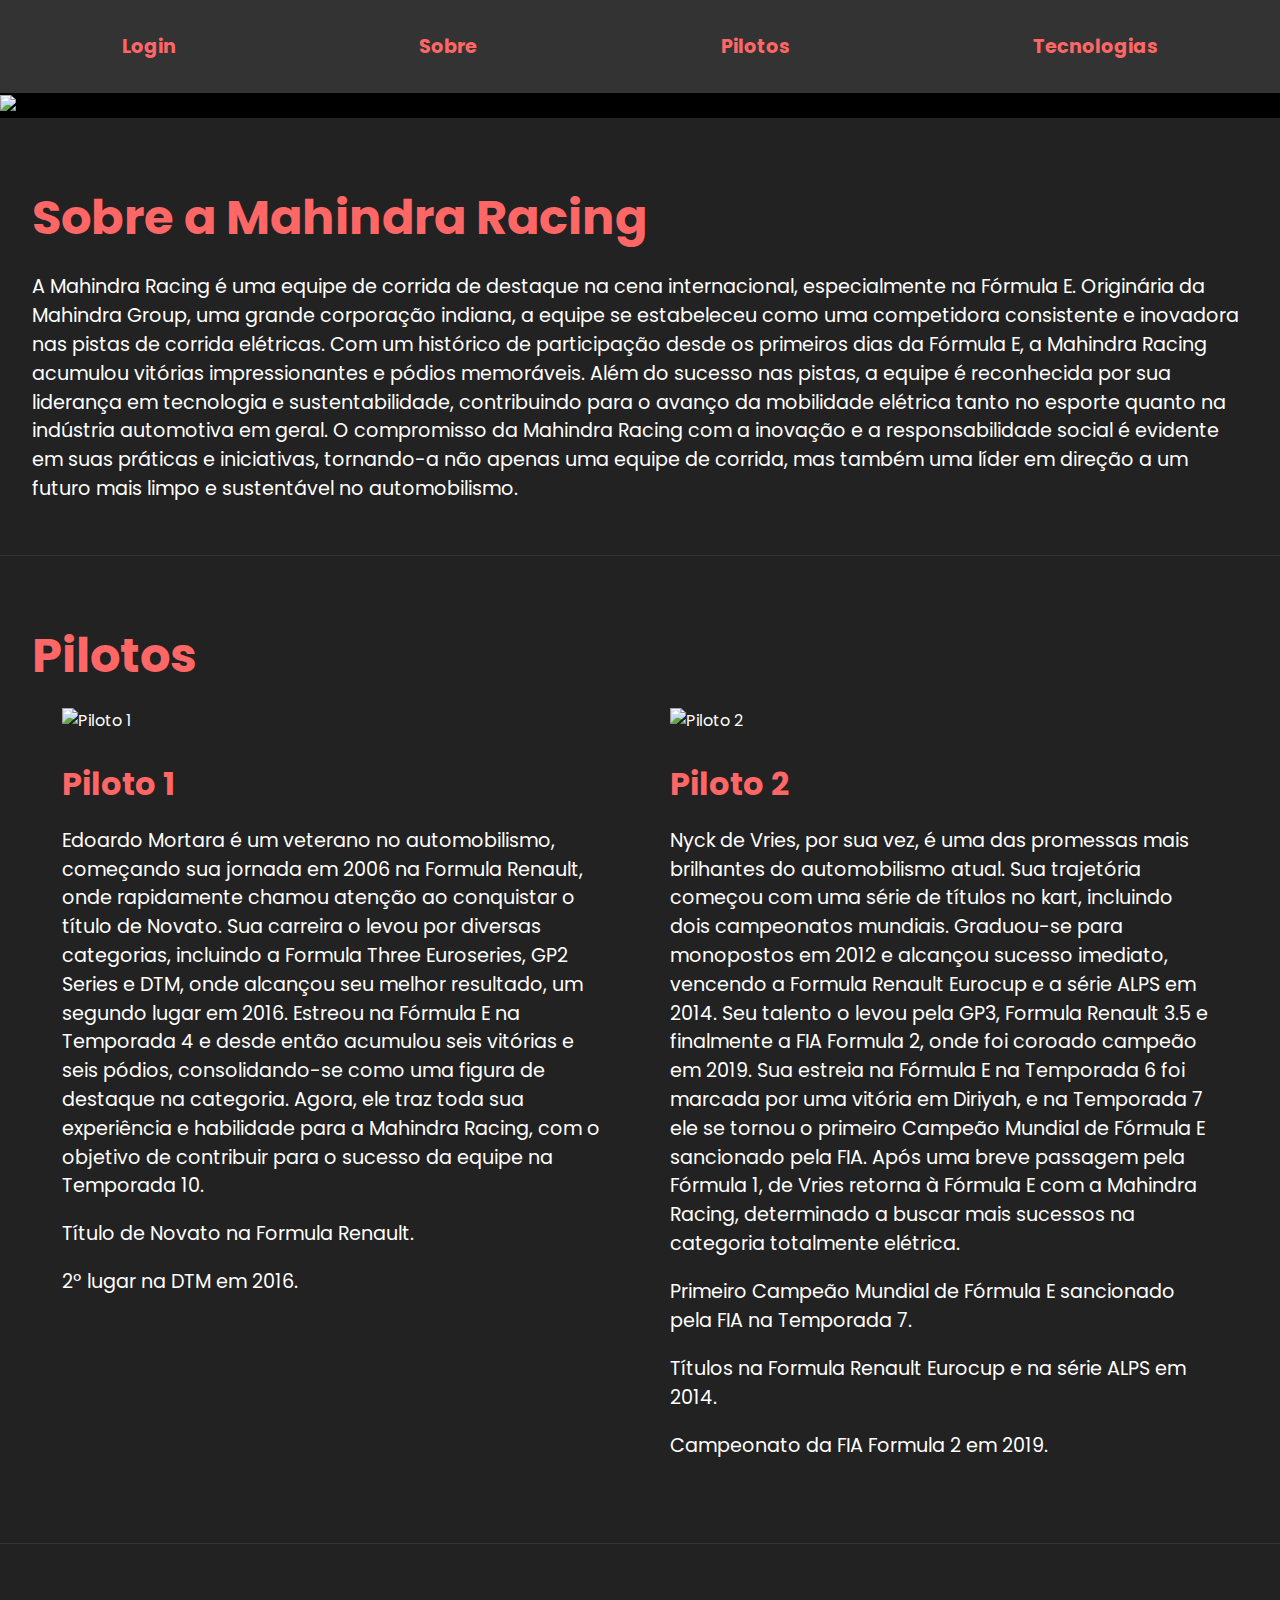
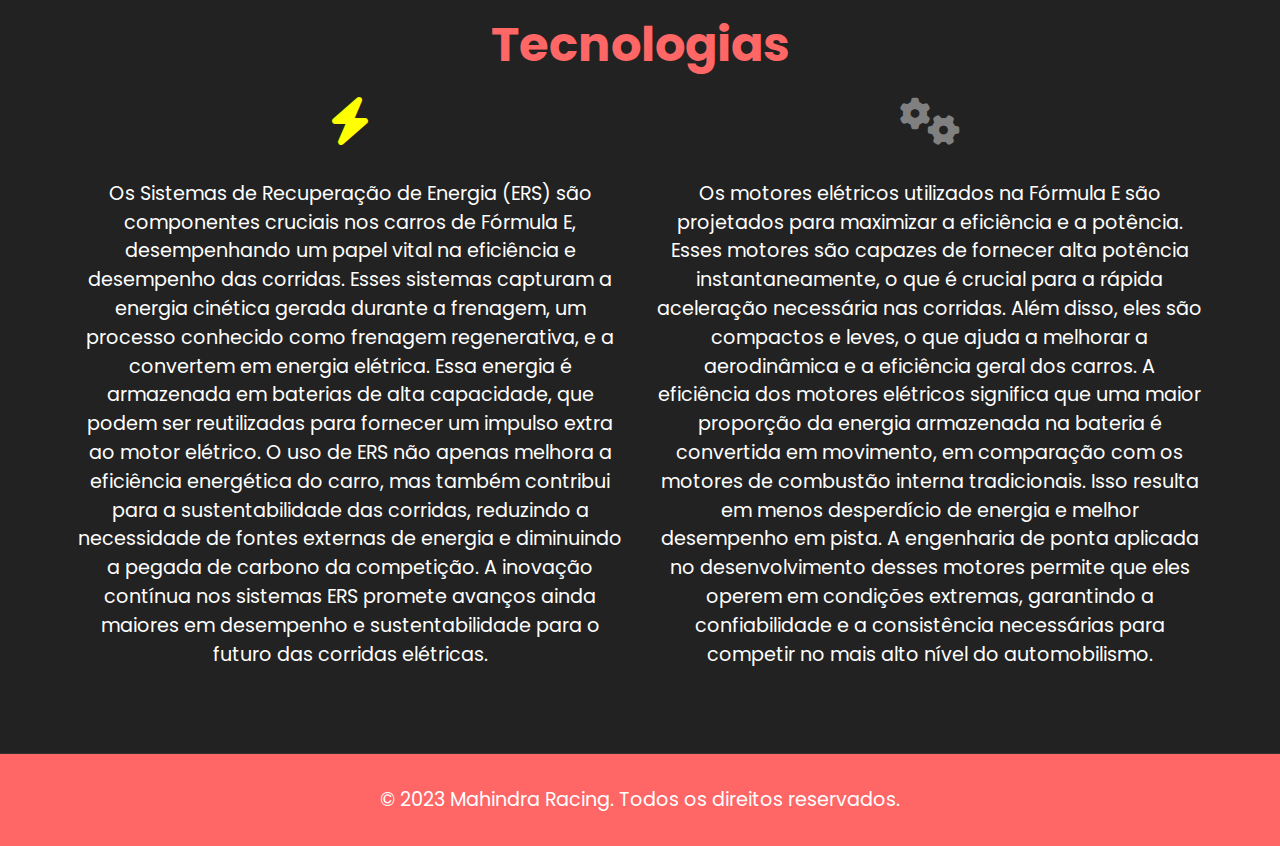
==== commit 402e25a4: "commit 10" ====
--- a/index.html
+++ b/index.html
@@ -75,7 +75,7 @@
 </section>
 
 <footer>
-    <p>&copy; 2024 Mahindra Racing. Todos os direitos reservados.</p>
+    <p>&copy; 2023 Mahindra Racing. Todos os direitos reservados.</p>
 </footer>
 
 
--- a/CSS/styles.css
+++ b/CSS/styles.css
@@ -5,6 +5,8 @@
     background-color: #000;
     color: #fff;
     scroll-behavior: smooth; /* Adicionado para rolagem suave */
+
+    
 }
 
 nav {
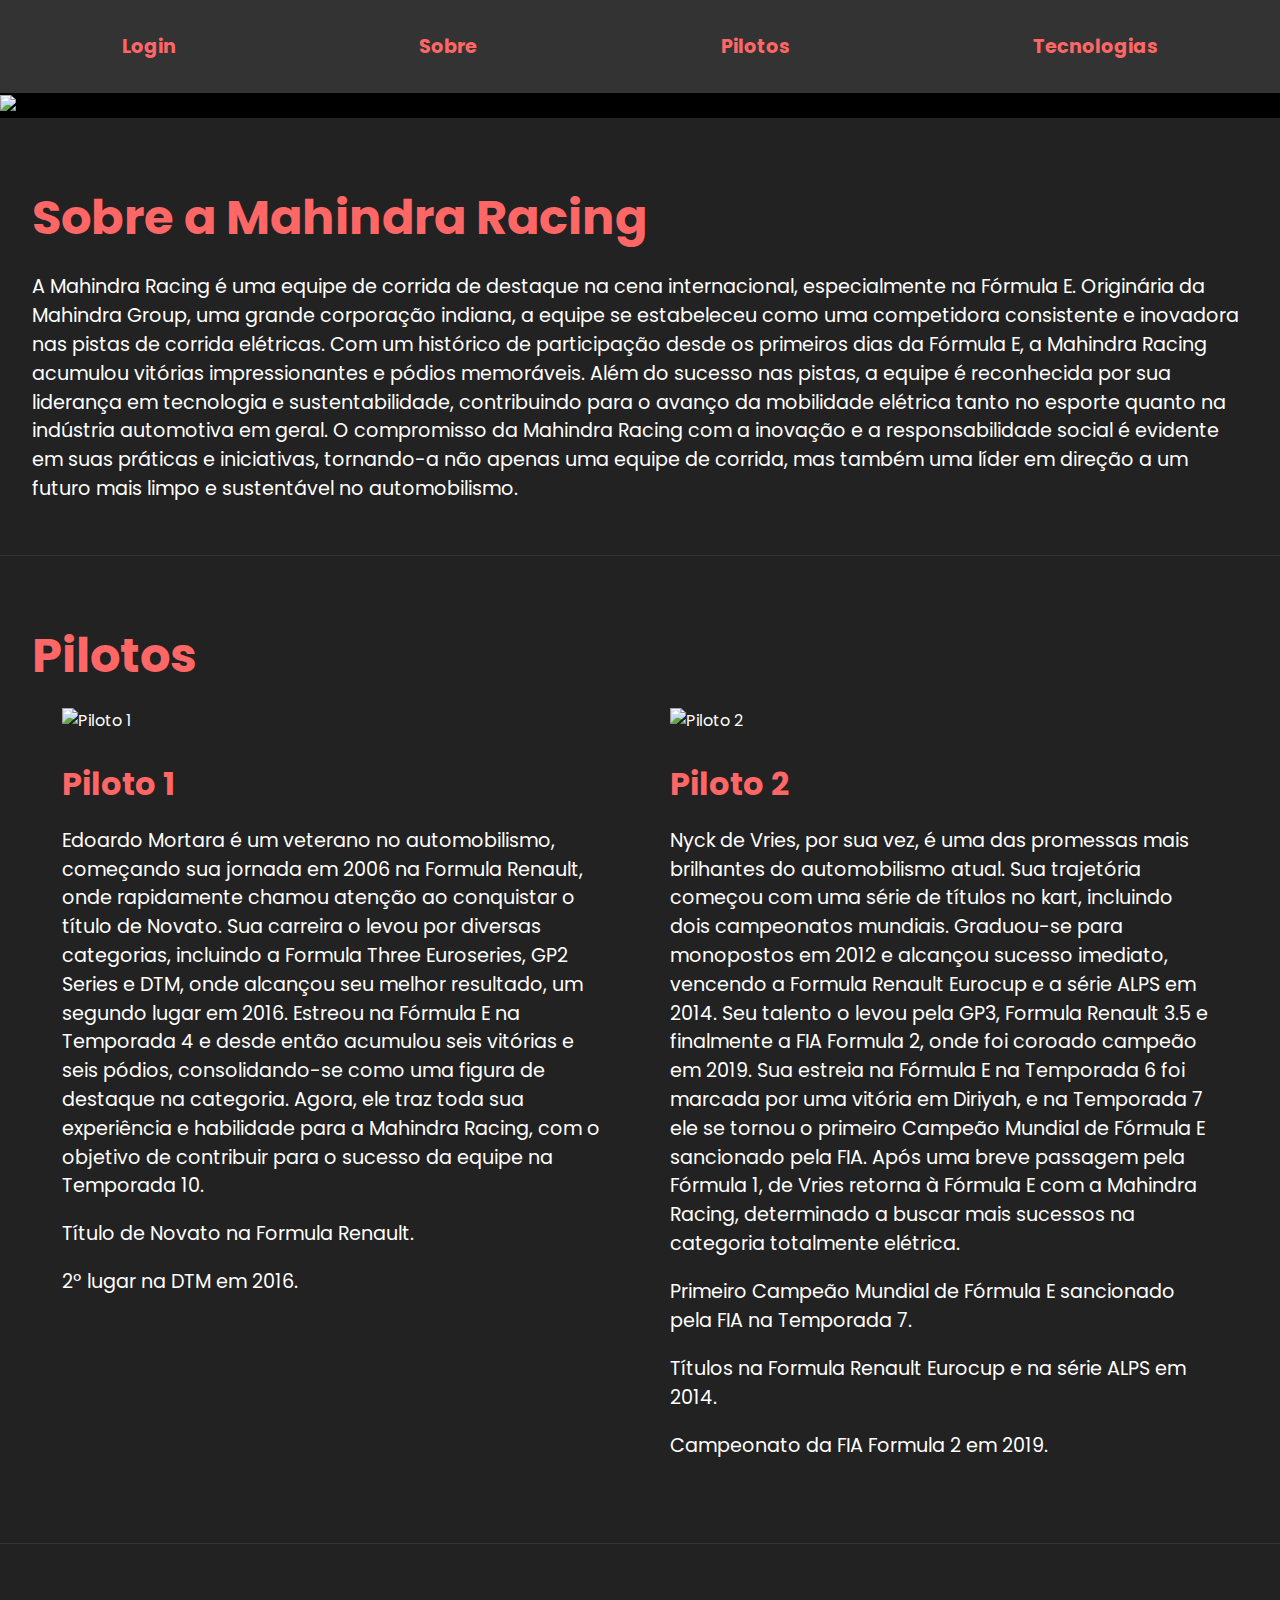
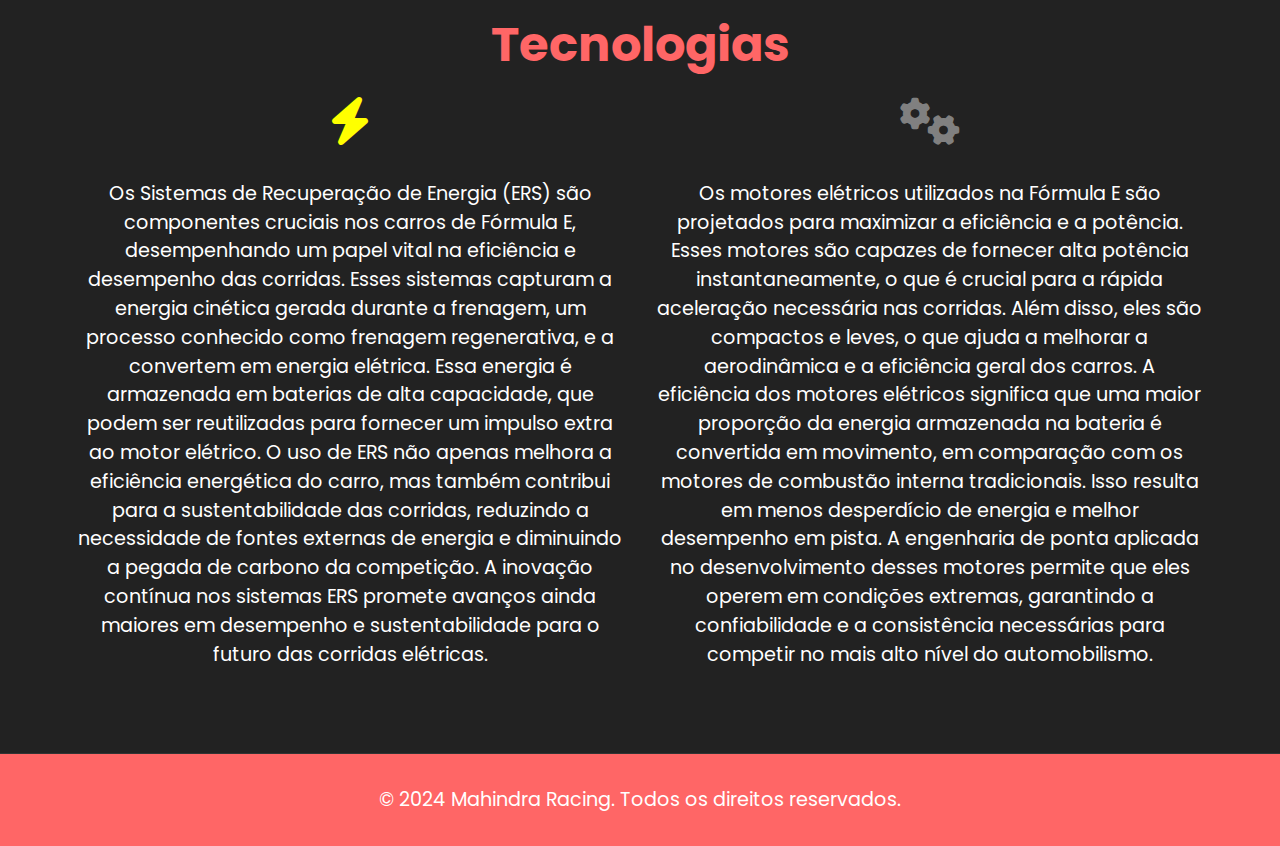
==== commit a818360c: "finalizando o projeto" ====
--- a/index.html
+++ b/index.html
@@ -75,7 +75,7 @@
 </section>
 
 <footer>
-    <p>&copy; 2023 Mahindra Racing. Todos os direitos reservados.</p>
+    <p>&copy; 2024 Mahindra Racing. Todos os direitos reservados.</p>
 </footer>
 
 
